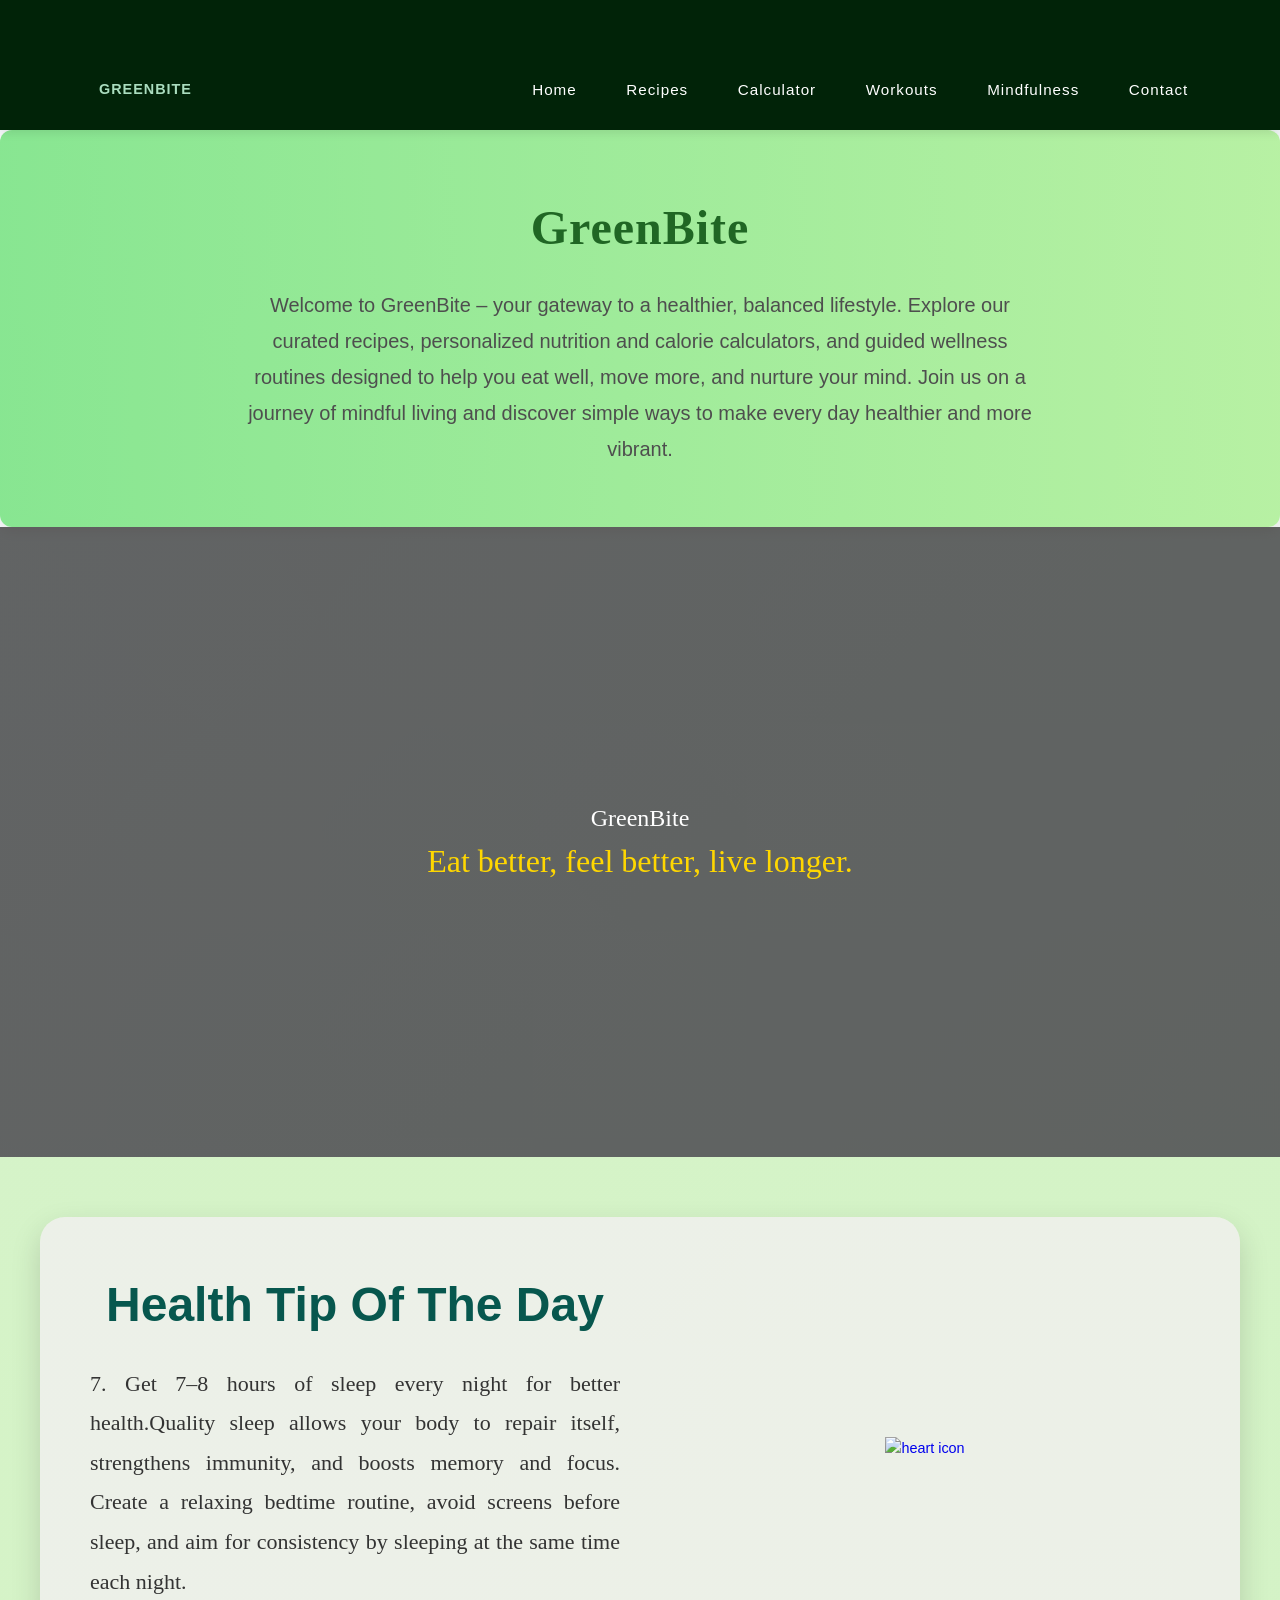
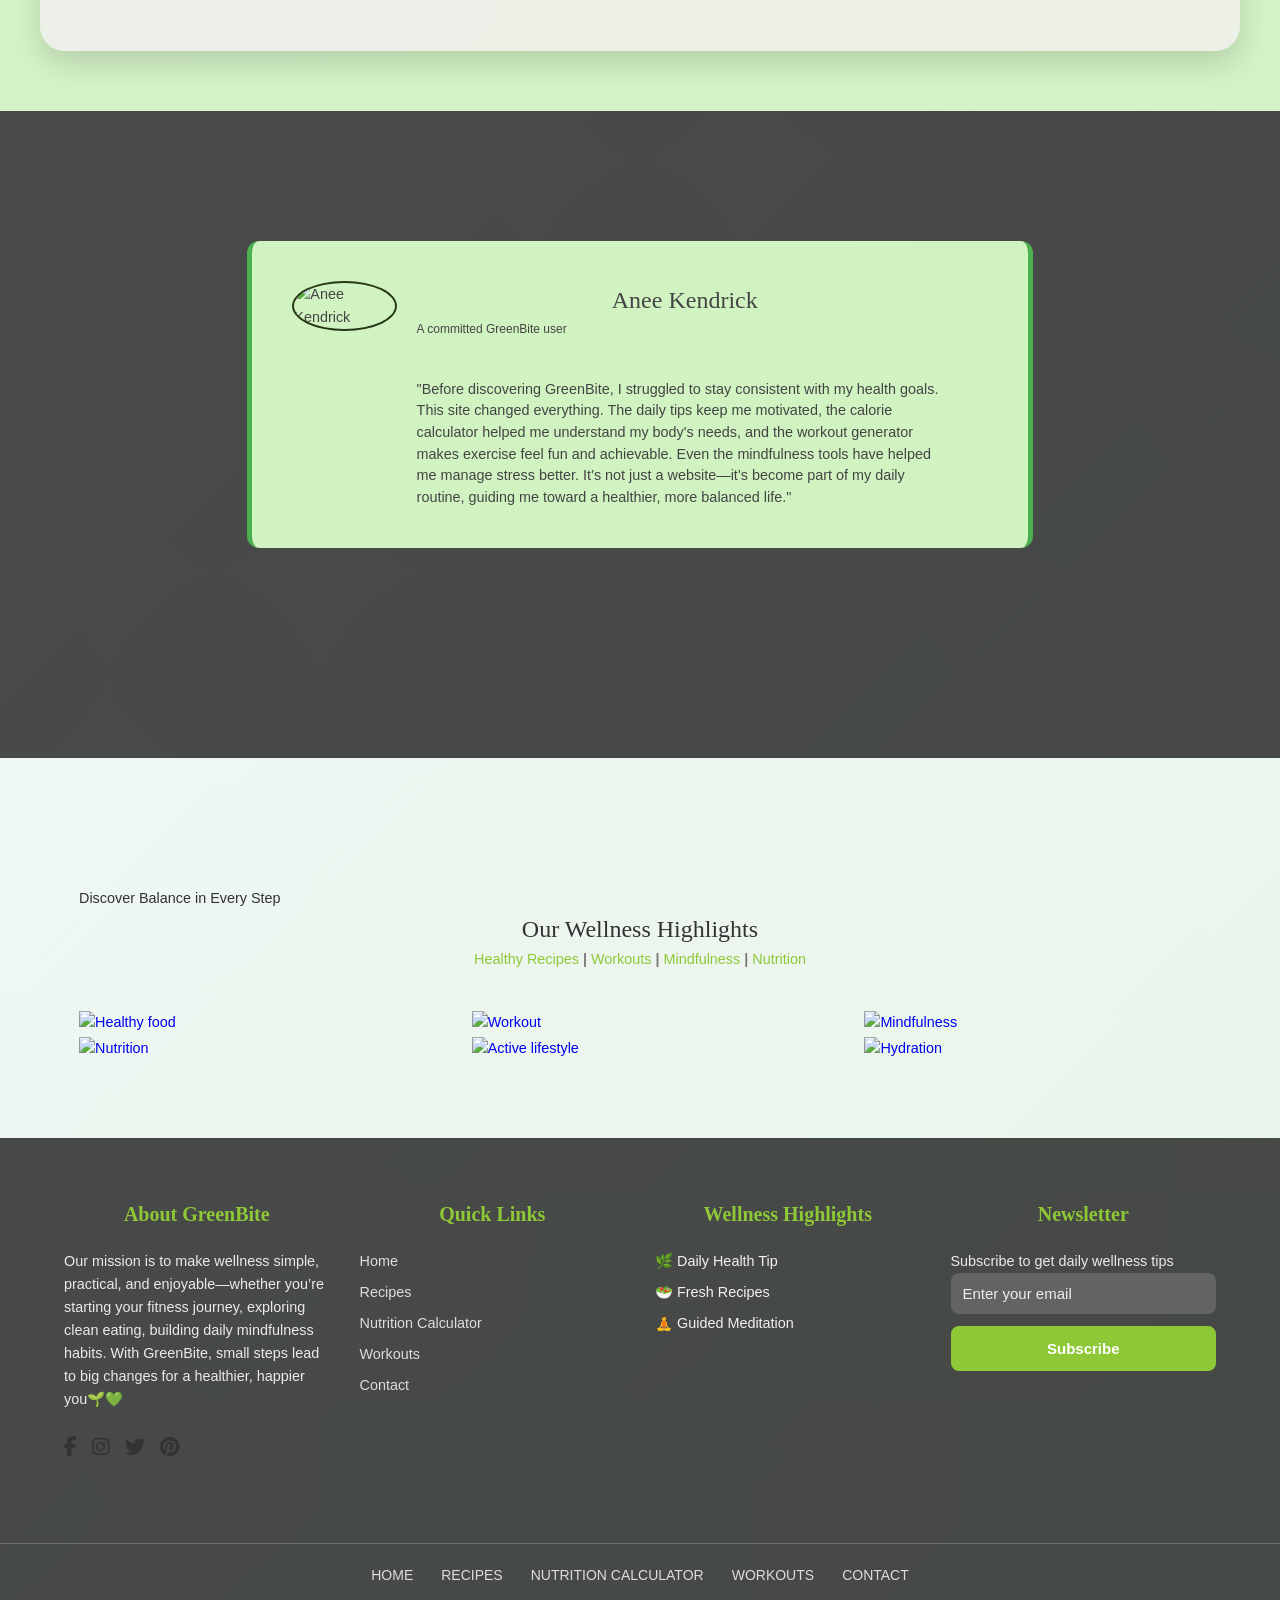
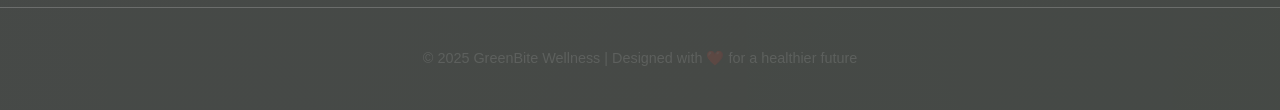
==== index.html @ e55ae2dd "Add files via upload" ====
<!DOCTYPE html>
<html lang="en">
  <head>
    <meta charset="UTF-8" >
    <meta http-equiv="X-UA-Compatible" content="IE=edge" >
    <meta name="viewport" content="width=device-width, initial-scale=1.0" >
    <title>GreenBite</title>
    <link rel="stylesheet" href="style.css">
    
    <link
      rel="stylesheet"
      href="https://cdnjs.cloudflare.com/ajax/libs/font-awesome/6.5.0/css/all.min.css"
      crossorigin="anonymous"
      referrerpolicy="no-referrer"
    >
    <link href="https://fonts.googleapis.com/css2?family=Roboto&display=swap" rel="stylesheet">
    <link rel="icon" type="image/png" href="img/favicon.png">
      <!-- PWA manifest -->
  <link rel="manifest" href="manifest.json">
  <meta name="theme-color" content="#4CAF50">


  </head>
 
<body>
    <!-- Header with Navigation -->
     <header>
        <div class="container">
         
            <nav>
              <a href="index.html" class="logo">GreenBite</a>
                
                <div class="hamburger">
                    <div class="line1"></div>
                    <div class="line2"></div>
                    <div class="line3"></div>
                </div>
                <ul class="nav-links">
                   
                    <li class="nav-link" style="--i: 1.35s"><a href="index.html"> Home</a></li>
                    <li class="nav-link" style="--i: 1.35s"><a href="Recipie.html"> Recipes</a></li>
                    <li class="nav-link" style="--i: .6s"><a href="Calculator.html"> Calculator</a></li>
                    
                    <li class="nav-link" style="--i: 1.1s">
                        <a href="#"> Workouts </a>
                        <div class="dropdown">
                            <ul>
                                <li class="dropdown-link"><a href="Bodyparts.html"> Body parts</a></li>
                                <li class="dropdown-link"><a href="Equipment.html"> Gear Needed</a></li>
                                <li><div class="arrow"></div></li>
                            </ul>
                        </div>
                    </li>
                    <li class="nav-link" style="--i: 1.35s"><a href="Mindfulness.html"> Mindfulness </a></li>
                    <li class="nav-link" style="--i: 1.35s"><a href="Contact.html"> Contact </a></li>
                </ul>
            </nav>
        </div>
    </header>

    <!-- Slide Heading -->
    <div class="slide-heading">
      <h1 class="slide-title">GreenBite</h1>
      <p class="description">
        Welcome to GreenBite – your gateway to a healthier, balanced lifestyle. 
        Explore our curated recipes, personalized nutrition and calorie calculators, 
        and guided wellness routines designed to help you eat well, move more, 
        and nurture your mind. Join us on a journey of mindful living and discover 
        simple ways to make every day healthier and more vibrant.
      </p>
    </div>

    <!-- Hero Section -->
    <section class="hero">
      <h2>GreenBite</h2>
      <p id="quote" class="fade">Loading tips...</p>
    </section>

    <!-- Health Tip Section -->
    <section class="health-tip">
      <div class="tip-box">
        <div class="details-wrap d-flex j-between">
          <div class="left-side">
            <h2>Health Tip Of The Day</h2>
            <p id="dailyTip"></p>
          </div>
          <div class="right-side img-icon">
            <a href="#"><img src="img/heart.png" alt="heart icon" ></a>
          </div>
        </div>
      </div>
    </section>

    <!-- Testimonial Quote Section -->
    <section class="main-quote">
      <div class="container">
        <div class="quote-box d-flex">
          <img src="img/anne.jpg" alt="Anee Kendrick" >
          <div class="quote-wrap">
            <h2>Anee Kendrick</h2>
            <span>A committed GreenBite user</span>
            <p>
              "Before discovering GreenBite, I struggled to stay consistent with my health goals. 
              This site changed everything. The daily tips keep me motivated, the calorie calculator 
              helped me understand my body's needs, and the workout generator makes exercise feel fun 
              and achievable. Even the mindfulness tools have helped me manage stress better. 
              It’s not just a website—it’s become part of my daily routine, guiding me toward a healthier, 
              more balanced life."
            </p>
          </div>
        </div>
      </div>
    </section>

    <!-- Portfolio Section -->
    <section class="portfolio-box">
      <div class="container">
        <div class="description-title-box-wrap">
          <div class="description-title-box">
            <p>Discover Balance in Every Step</p>
            <h2>Our Wellness Highlights</h2>
          </div>
          <div class="portfolio-switch">
            <span>Healthy Recipes</span> | <span>Workouts</span> |
            <span>Mindfulness</span> | <span>Nutrition</span>
          </div>
        </div>

        <div class="portfolio-item">
          <div class="single-portfolio">
            <a href="Recipie.html" class="img-icon">
              <img src="img/eat.jpg" alt="Healthy food" >
            </a>
          </div>
          <div class="single-portfolio">
            <a href="Bodyparts.html" class="img-icon">
              <img src="img/workout.webp" alt="Workout" >
            </a>
          </div>
          <div class="single-portfolio">
            <a href="Mindfulness.html" class="img-icon">
              <img src="img/mindfulness3.jpg" alt="Mindfulness" >
            </a>
          </div>
          <div class="single-portfolio">
            <a href="Recipie.html" class="img-icon">
              <img src="img/nutrition.jpg" alt="Nutrition" >
            </a>
          </div>
          <div class="single-portfolio">
            <a href="Calculator.html" class="img-icon">
              <img src="img/workers.webp" alt="Active lifestyle" >
            </a>
          </div>
          <div class="single-portfolio">
            <a href="Bodyparts.html" class="img-icon">
              <img src="img/Hydration.webp" alt="Hydration" >
            </a>
          </div>
        </div>
      </div>
    </section>

    <!-- =======================================
      Foooter 
      ========================================= -->
    
    <footer>
      <div class="footer-widget">
        <!-- About -->
        <div class="about-widget">
          <h3>About GreenBite</h3>
          <p>Our mission is to make wellness simple, practical, and enjoyable—whether you’re starting your fitness 
            journey, exploring clean eating, building daily mindfulness habits. With GreenBite, small steps 
            lead to big changes for a healthier, happier you🌱💚</p>
          <div class="social-widget">
        <a href="https://facebook.com" aria-label="Facebook">
        <i class="fa-brands fa-facebook-f"></i>
      </a>
      <a href="https://instagram.com" aria-label="Instagram">
        <i class="fa-brands fa-instagram"></i>
      </a>
      <a href="https://twitter.com" aria-label="Twitter">
        <i class="fa-brands fa-twitter"></i>
      </a>

        <a href="https://pinterest.com">
          <i class="fa-brands fa-pinterest"></i>
        </a>
      </div>
        </div>

        <!-- Quick Links -->
        <div class="links-widget">
          <h3>Quick Links</h3>
          <ul>
            <li><a href="index.html">Home</a></li>
          <li><a href="Recipie.html">Recipes</a></li>
          <li><a href="Calculator.html">Nutrition Calculator</a></li>
          <li><a href="Bodyparts.html">Workouts</a></li>
          <li><a href="Contact.html">Contact</a></li>
          </ul>
        </div>

        <!-- Recent Highlights -->
        <div class="recent-widget">
          <h3>Wellness Highlights</h3>
          <ul>
            <li>🌿 Daily Health Tip</li>
            <li>🥗 Fresh Recipes</li>
            <li>🧘 Guided Meditation</li>
          </ul>
        </div>

        <!-- Newsletter -->
        <div class="contact-widget">
          <h3>Newsletter</h3>
          <p>Subscribe to get daily wellness tips</p>
          <form id="newsletterForm">
            <input type="email" id="emailInput" placeholder="Enter your email" required>
            <input type="submit" value="Subscribe">
          </form>
          <p id="subscriptionMsg"></p>
        </div>
      </div>

      <!-- Footer Menu -->
      <div class="footer-menu">
        <ul>
          <li><a href="index.html">Home</a></li>
          <li><a href="Recipie.html">Recipes</a></li>
          <li><a href="Calculator.html">Nutrition Calculator</a></li>
          <li><a href="Bodyparts.html">Workouts</a></li>
          <li><a href="Contact.html">Contact</a></li>
        </ul>
      </div>

      <!-- Credits -->
      <div class="footer-credit">
        <p>&copy; 2025 GreenBite Wellness | Designed with ❤️ for a healthier future</p>
      </div>
    </footer>

    <script src="script.js"></script>
  </body>
</html>
---- style.css ----
li {
  list-style-type: none;
}
a {
  text-decoration: none;
  display: block;
}
h1,
h2,
h3,
h4,
h5,
h6,
.heading {
  font-weight: normal;
  font-family: Georgia, "Times New Roman", Times, serif;
}

/* ====================== */
 /* Header and Navigation */
        header {
            background-color: rgb(1, 35, 8);
            box-shadow: 0 2px 10px rgba(0, 0, 0, 0.1);
            position: sticky;
            top: 0;
            z-index: 100;
        }
        
        .container {
            width: 90%;
            max-width: 1200px;
            margin: 0 auto;
            padding: 0 15px;
        }
        .hamburger {
            display: none;
            flex-direction: column;
            cursor: pointer;
            padding: 5px;
        }
        
        .hamburger div {
            width: 25px;
            height: 3px;
            background-color: white;
            margin: 3px 0;
            transition: all 0.3s ease;
        }
         nav {
            display: flex;
            justify-content: space-between;
            align-items: center;
            padding: 1rem 0;
        }
        
        .logo {
  font-family: 'Poppins', sans-serif;  /* modern clean font *
  font-size: 1.8rem;                   /* bigger */
  font-weight: 700;                    /* bold */
  color: #aaddbf;                      /* fresh green */
  letter-spacing: 1px;                 /* little spacing */
  text-transform: uppercase;           /* all caps */
  cursor: pointer;
  transition: transform 0.3s ease, color 0.3s ease;
  padding-left: 20px;
}
.logo:hover {
  color: #27824c;                      /* darker green on hover */
  transform: scale(1.1);               /* slight zoom */
}
.logo span {
  font-weight: 300;
}
        
        .nav-links {
            display: flex;
            list-style: none;
        }
        
        .nav-links li {
            margin-left: 1.5rem;
        }
        
        .nav-links a {
            text-decoration: none;
            color:white;
            font-weight: 500;
            transition: color 0.3s;
        }
        
        .nav-links a:hover {
            color: var(--primary-color);
        }
        
.nav-links > ul {
  display: flex;
  justify-content: center;
  align-items: center;
}

.nav-link {
  position: relative;
}

.nav-link > a {
  line-height: 3rem;
  color: #fff;
  padding: 0 0.8rem;
  letter-spacing: 1px;
  font-size: 0.95rem;
  display: flex;
  align-items: center;
  justify-content: space-between;
  transition: 0.5s;
}
.nav-link > a > i {
  margin-left: 0.2rem;
}
.nav-link:hover > a {
  transform: scale(1.1);
}
.dropdown {
  position: absolute;
  top: 100%;
  left: 0;
  width: 10rem;
  transform: translateY(10px);
  opacity: 0;
  pointer-events: none;
  transition: 0.5s;
}
.dropdown ul {
  position: relative;
}
.dropdown-link > a {
  display: flex;
  background-color:  #1e9a1e;
  color: #000000;
  padding: 0.5rem 1rem;
  font-size: 0.9rem;
  align-items: center;
  justify-content: space-between;
  transition: 0.3s;
}
.dropdown-link:hover > a {
  background-color:  #ffffff;
  color:  #1b3519;
}
.dropdown-link:not(:nth-last-child(2)) {
  border-bottom: 1px solid #efefef;
}
.dropdown-link i {
  transform: rotate(-90deg);
}
.arrow {
  position: absolute;
  width: 11px;
  height: 11px;
  top: -5.5px;
  left: 32px;
  background-color: #1e9a1e;
  transform: rotate(45deg);
  cursor: pointer;
  transition: 0.3s;
  z-index: -1;
}
.dropdown-link:first-child:hover ~ .arrow {
  background-color:#ffffff;
}
.dropdown-link {
  position: relative;
}
.dropdown.second {
  top: 0;
  left: 100%;
  padding: 0.8rem;
  cursor: pointer;
  transform: translateX(10px);
}
.dropdown.second .arrow {
  top: 10px;
  left: -5.5px;
}
.nav-link:hover > .dropdown,
.dropdown-link:hover > .dropdown {
  transform: translate(0, 0);
  opacity: 1;
  pointer-events: auto;
}

        .nav-link:hover .dropdown {
            display: block;
        }
        
        /* Mobile Navigation */
        @media (max-width: 768px) {
            .hamburger {
                display: flex;
                z-index: 1001;
            }
            
            .nav-links {
                position: fixed;
                top: 0;
                right: -100%;
                width: 70%;
                height: 100vh;
                background:rgb(138, 189, 120);
                display: flex;
                flex-direction: column;
                justify-content: flex-start;
                align-items: flex-start;
                transition: right 0.5s ease;
                padding: 80px 30px 30px;
                box-shadow: -5px 0 15px rgba(0, 0, 0, 0.1);
                z-index: 1000;
                overflow-y: auto;
            }
            
            .nav-links.active {
                right: 0;
            }
            
            .nav-link {
                width: 100%;
                margin: 10px 0;
            }
            
            .nav-link a {
                padding: 15px;
                width: 100%;
            }
            
            .dropdown {
                position: static;
                width: 100%;
                box-shadow: none;
                background-color: rgba(255, 255, 255, 0.1);
                display: none;
                margin-top: 10px;
            }
            
            .dropdown.active {
                display: block;
            }
            
            .dropdown-link a {
                color: #e0e0e0;
            }
            
            /* Hamburger animation */
            .hamburger.active div:nth-child(1) {
                transform: rotate(45deg) translate(5px, 8px);
            }
            
            .hamburger.active div:nth-child(2) {
                opacity: 0;
            }
            
            .hamburger.active div:nth-child(3) {
                transform: rotate(-45deg) translate(5px, -8px);
            }
            
            /* Close button */
            .close-btn {
                position: absolute;
                top: 20px;
                right: 20px;
                color: white;
                font-size: 1.8rem;
                cursor: pointer;
                display: block;
            }
        }
        
        /* Hide close button on desktop */
        .close-btn {
            display: none;
        }

/* ===============================================================
Menu Ended
=================================================================== */


.home-container {
  max-width: 2500px;
  margin: 0;
  padding: 0px 0px;
  
}


.slide-box {
  background: 
  linear-gradient(to right, rgba(232, 245, 233, 0.8), rgba(241, 248, 233, 0.8)),
  url("img/green.avif");
  overflow: hidden;
  height: 550px;
}
.slide-logo {
  line-height: 55px;
}

/* slide heading */
.slide-heading {
  text-align: center;
  padding: 60px 20px;
  background: 
  linear-gradient(to right, rgba(109, 225, 119, 0.8), rgba(169, 239, 143, 0.8));
  
  font-family: 'Segoe UI', Tahoma, Geneva, Verdana, sans-serif;
  border-radius: 12px;
  box-shadow: 0 4px 12px rgba(170, 91, 91, 0.1);
}

.slide-title {
  font-size: 3rem;
  color: #206624;
  margin-bottom: 20px;
  letter-spacing: 1px;
  font-weight: bold;
}

.description {
  font-size: 1.25rem;
  color: #4e4e4e;
  line-height: 1.8;
  max-width: 800px;
  margin: 0 auto;
}


.slide-button button {
  color: #fff;
}
.block-links {
  position: relative;
  margin-top: -50px;
  margin-bottom: 80px;
}
.block-links figure {
  width: 30%;
  position: relative;
}
.img-icon {
  width: 100%;
  height: 100%;
}
.img-icon img {
  width: 100%;
  height: 100%;
}
.img-icon::before {
  content: "\f0c1";
  font-family: "Font Awesome 5 Free";
  font-weight: 900;
  position: absolute;
  width: 100%;
  height: 100%;
  background-color: hsla(84, 57%, 50%, 0.3);
  opacity: 0;
  transition: 0.3s;
  overflow: hidden;
  justify-content: center;
  display: grid;
  align-items: center;
  font-size: 30px;
  color: #fff;
}

.img-icon:hover::before {
  opacity: 1;
}

.block-links figcaption a {
  width: 100%;
  display: block;
  text-align: center;
  color: #fff;
  text-transform: uppercase;
  background-color: #8ec837;
  padding: 10px 0;
  margin-top: -4px;
  box-sizing: border-box;
}
.hero {
      display: flex;
      
      justify-content: center;
      align-items: center;
      flex-direction: column;
      text-align: center;
      height: 70vh;
      background: linear-gradient(rgba(0,0,0,0.6), rgba(0,0,0,0.6)), 
                  url('https://images.unsplash.com/photo-1510626176961-4b57d4fbad03') no-repeat center center/cover;
      color: white;
      font-family: Georgia, 'Times New Roman', Times, serif;
    }

    .hero h1 {
      font-size: 5rem;
      margin-bottom: 20px;
      color: #7CFC00; /* Green accent for logo */
    }

    .hero p {
      font-size: 2rem;
      max-width: 700px;
      margin: 0 auto;
      line-height: 1.5;
      padding: 0 20px;
      color: #FFD700;
    }
   
/* team details */
.health-tip {
  background: 
    linear-gradient(rgba(201, 241, 180, 0.7), rgba(201, 241, 180, 0.7)), 
    url("img/green-food.webp") no-repeat center/cover;
  color: #0a0101;
  padding: 60px 20px;
  height: auto;
  display: flex;
  align-items: center;
  justify-content: center;
}

  

/* Tip Box Styling */
.tip-box {
  max-width: 1200px;
  width: 100%;
  background: rgba(243, 240, 240, 0.8);
  border-radius: 25px;
  box-shadow: 0 12px 30px rgba(0, 0, 0, 0.15);
  padding: 50px;
  transition: transform 0.3s ease;
}



/* Flex Layout */
.details-wrap {
  display: flex;
  flex-wrap: wrap;
  justify-content: space-between;
  align-items: center;
}

/* Left Side */
.left-side {
  flex: 1;
  min-width: 300px;
  padding-right: 40px;
}

.health-tip h2 {
  font-size: 48px;
  font-weight: 700;
  color: #07574e;
  font-family: 'Segoe UI', sans-serif;
  margin-bottom: 20px;
  position: relative;
}

/* Daily Tip Text */
#dailyTip {
  font-size: 22px;
  font-weight: 500;
  color: #333;
  font-family: 'Georgia', serif;
  line-height: 1.8;
  text-align: justify;
  text-justify: inter-word;
}

/* Right Side */
.right-side {
  flex: 1;
  min-width: 300px;
  text-align: center;
  margin-top: 30px;
}

.right-side img {
  width: 100%;
  max-width: 350px;
  
  transition: transform 0.4s ease;
}


/* Portfolio Box started */
.portfolio-box {
  margin: 80px 0;
}
.portfolio-item {
  display: grid;
  grid-template-columns: 30% 30% 30%;
  grid-gap: 5%;
}
.single-portfolio {
  position: relative;
}
.single-portfolio img {
  width: 100%;
}
.portfolio-switch {
  text-align: center;
  display: block;
  margin-bottom: 40px;
  color: #777;
  font-weight: bold;
}
.portfolio-switch span {
  color: #8ec837;
  font-weight: normal;
  cursor: pointer;
}


/* Quote box started */
.main-quote {
  background: linear-gradient(rgba(0, 0, 0, 0.7), rgba(0, 0, 0, 0.7)),
    url("img/bg.avif");
  padding: 80px 0;
  
}
.quote-box {
  background-color: #d1f3c2;
  padding: 40px;
  width: 70%;
  margin: auto;
  margin-bottom: 130px;
  color: #444;
  overflow: hidden;
  border-radius: 12px;
  border-left:5px solid #4caf50 ;
  border-right:5px solid #4caf50 ;
  
}
.quote-wrap {
  width: 80%;
  float: left;
  padding-left: 20px;
  
}
.quote-box img {
  width: 15%;
  height: 15%;
  float: left;
  border-radius: 70%;
  border: #283716 solid 2px;
}
.quote-box span {
  margin-bottom: 40px;
  display: block;
  font-size: 12px;
}
.quote-box p {
}


/* ==============================
   Footer - GreenBite Wellness
=============================== */

.sr-only {
  position: absolute;
  left: -9999px;
}

footer {
  background: linear-gradient(rgba(0, 0, 0, 0.7), rgba(0, 0, 0, 0.7));
    
  background-size: cover;
  background-position: center;
  color: #f1f1f1;
  font-family: Arial, sans-serif;
  

}


.footer-widget {
  display: grid;
  grid-template-columns: repeat(auto-fit, minmax(220px, 1fr));
  gap: 30px;
  padding: 60px 5%;
}

.footer-widget h3 {
  font-weight: bold;
  font-size: 20px;
  margin-bottom: 20px;
  color: #8ec837;
}

.footer-widget p {
  color: #eaeaea;
  line-height: 1.6;
}

.footer-widget ul {
  list-style: none;
  padding: 0;
}

.footer-widget ul li {
  margin: 8px 0;
}

.footer-widget ul li a {
  color: #ddd;
  text-decoration: none;
  transition: 0.3s;
}

.footer-widget ul li a:hover {
  color: #8ec837;
}

.social-widget {
  display: flex;
  gap: 15px; /* spacing between icons */
  justify-content: left; /* center them horizontally */
  margin-top: 20px;
}

.social-widget a {
  color: #333;
  font-size: 20px;
  text-decoration: none;
  transition: color 0.3s ease;
}

.social-widget a:hover {
  color: #22bc1a;
}

/* Newsletter form */
.contact-widget input {
  width: 100%;
  padding: 12px;
  margin-bottom: 12px;
  background: rgba(255, 255, 255, 0.15);
  color: #fff;
  font-size: 15px;
  border-radius: 8px;
  border: none;
  transition: 0.3s;
}

.contact-widget input::placeholder {
  color: #eee;
}

.contact-widget input:focus {
  background-color: #8ec837;
  color: #000;
  outline: none;
}

.contact-widget input[type="submit"] {
  background-color: #8ec837;
  border: 2px solid #8ec837;
  font-weight: bold;
  cursor: pointer;
  transition: 0.3s;
}
.contact-widget input[type="submit"]:hover {
  background-color: transparent;
  color: #2d450a;
}

#subscriptionMsg {
  margin-top: 10px;
  font-size: 14px;
  color: #8ec837;
}

.footer-menu {
  margin: 20px 0;
  text-align: center;
  padding: 20px 0;
  border-top: 1px solid rgba(255, 255, 255, 0.2);
  border-bottom: 1px solid rgba(255, 255, 255, 0.2);
}
.footer-menu ul li {
  display: inline-block;
}
.footer-menu ul a {
  margin: 0 12px;
  color: #ddd;
  font-size: 14px;
  text-transform: uppercase;
  transition: 0.3s;
}
.footer-menu ul a:hover {
  color: #8ec837;
}

.footer-credit {
  color: rgba(255, 255, 255, 0.125);
  padding: 20px 0 40px;
  text-align: center;
  font-size: 14px;
}



/* ======================
   MOBILE RESPONSIVE STYLES
   ============================== */
@media (max-width: 768px) {
  /* ---------- GLOBAL ---------- */
  body {
    font-size: 0.9rem;
    padding: 0;
  }
  
  h1, h2, h3 {
    font-size: 1.5rem;
    text-align: center;
  }
  
  p {
    font-size: 0.9rem;
    line-height: 1.5;
  }
  
  img {
    max-width: 100%;
    height: auto;
  }
  
  .container {
    width: 95%;
    padding: 0 10px;
  }

  /* ---------- HOME PAGE ---------- */
  .slide-box {
    height: auto;
    padding: 20px 0;
  }
  
  .slide-heading {
    padding: 30px 15px;
  }
  
  .slide-title {
    font-size: 1.8rem;
  }
  
  .description {
    font-size: 0.9rem;
    padding: 0 10px;
  }

  /* Hero Section */
  .hero {
    height: 50vh;
    padding: 0 15px;
  }
  
  .hero h1 {
    font-size: 2.5rem;
  }
  
  .hero p {
    font-size: 1.2rem;
    padding: 0 10px;
  }

  /* Health Tip Section */
  .health-tip {
    padding: 30px 15px;
    height: auto;
  }
  
  .tip-box {
    padding: 25px;
  }
  
  .details-wrap {
    flex-direction: column;
  }
  
  .left-side {
    padding-right: 0;
    margin-bottom: 20px;
  }
  
  .health-tip h2 {
    font-size: 1.8rem;
    text-align: center;
  }
  
  .health-tip h2::after {
    width: 100px;
    left: 50%;
    transform: translateX(-50%);
  }
  
  #dailyTip {
    font-size: 1rem;
    text-align: left;
  }
  
  .right-side img {
    max-width: 200px;
  }

  /* Portfolio Section */
  .portfolio-box {
    margin: 40px 0;
  }
  
  .portfolio-item {
    grid-template-columns: 1fr;
    gap: 20px;
  }
  
  .portfolio-switch {
    margin-bottom: 20px;
  }

  /* Quote Section */
  .main-quote {
    padding: 40px 0;
  }
  
  .quote-box {
    width: 90%;
    padding: 20px;
    margin-bottom: 60px;
    flex-direction: column;
  }
  
  .quote-box img {
    width: 30%;
    height: auto;
    float: none;
    margin: 0 auto 15px;
    display: block;
  }
  
  .quote-wrap {
    width: 100%;
    float: none;
    padding-left: 0;
    text-align: center;
  }

  /* Footer */
  .footer-widget {
    grid-template-columns: 1fr;
    gap: 20px;
    padding: 30px 5%;
  }
  
  .footer-menu ul {
    display: flex;
    flex-wrap: wrap;
    justify-content: center;
  }
  
  .footer-menu ul li {
    margin: 5px;
  }
}


/*-----------------------------------------
--------------------------------------------
         Recipies page
---------------------------------------------------
------------------------------------------

*/

.recipeContainer{
  background: url("img/lightgreen.jpg");
  background-size: 60% ;
}
#recipe-header{
  background-color: #b7e2c0;
  text-align:  center;
  color: #000000;
  padding: 20px;
}




    .filter-bar {

      display: flex;
      justify-content: center;
      gap: 1rem;
      margin: 20px;
      
    }

    .filter-bar input,
    .filter-bar select {
      padding: 8px 16px;
      border-radius: 100px;
      background:  #1b3519 ;
      color: white;
      width: 300px;
      border: 2px solid #050505;
      height: fit-content;
    }

    @media (max-width: 360px) {
  .filter-bar input,
  .filter-bar select {
    padding: 8px;
    font-size: 0.9rem;
    height: 40px;
  }}
    .recipe-container {
      display: grid;
      grid-template-columns: repeat(auto-fit, minmax(250px, 1fr));
      gap: 20px;
      padding: 50px;
    }

    .recipe-card {
      background: rgb(153, 216, 130);
      border-radius: 10px;
      box-shadow: 0 2px 6px rgba(10, 154, 63, 0.1);
      overflow: hidden;
      cursor: pointer;
      transition: transform 0.3s;
    }

    .recipe-card:hover {
      transform: scale(1.03);
    }

    .recipe-card img {
      width: 100%;
      height: 180px;
      object-fit: cover;
    }

    .recipe-card h3 {
      margin: 10px;
      font-size: 18px;
      color: #000;
    }

    .recipe-card p {
      margin: 0 10px 15px;
      font-size: 14px;
      color: #000000;
    }

    /* Modal */
    .modal {
      display: none;
      position: fixed;
      top: 0; left: 0;
      width: 100%; height: 100%;
      background: rgba(0,0,0,0.6);
      justify-content: center;
      align-items: center;
      z-index: 1000;
      color: rgb(55, 53, 53);
    }

    .modal-content {
      background: rgb(184, 251, 187);
      
      padding: 20px;
      border-radius: 10px;
      width: 80%;
      max-width: 600px;
      max-height: 80%;
      overflow-y: auto;
      position: relative;
    }
    .modal-content img {
      width: 300px;       /* Makes it full width of modal */
      max-width: 300px;  /* Limits width to 300px */
      height: 250px;      /* Keeps aspect ratio */
      display: block;
      margin: 0 auto 15px; /* Center and add space below */
      border-radius: 8px;  /* Optional: rounded corners */
}


   .close-btn {
      position: absolute;
      top: 10px;
      right: 25px;
      font-size: 35px;
      cursor: pointer;
      color: red;
    } 

    .nutrition-table {
      width: 100%;
      border-collapse: collapse;
      margin-top: 15px;
    }

    .nutrition-table th, .nutrition-table td {
      border: 2px solid #011401;
      padding: 8px;
      text-align: left;
      background: white;

    }

    .nutrition-table th {
      background: #ffffff;
    }

/*-----------------------------------------
--------------------------------------------
         Calculator page
---------------------------------------------------
------------------------------------------

*/
.calculatorContainer{
  background: url("img/BG3.jpg");
  background-size: 100% 100%;

}
.calculator-section{
  padding-top: 100px;
}
.calculator-intro {
  
  max-width: 800px;
  margin:  auto;
  background-color: #bce7cf;
  padding: 40px;
  border-radius: 12px;
  box-shadow: 0 8px 20px rgba(0, 0, 0, 0.1);
  
}

.calculator-intro h2 {
  font-size: 2.5rem;
  color: #07574e;
  margin-bottom: 20px;
  text-align: center;
}

.calculator-intro p {
  font-size: 1.1rem;
  line-height: 1.8;
  margin-bottom: 20px;
  text-align: justify;
  color: #000;
}
.calculator-intro {
  text-align: left; /* Ensures content is left-aligned */
}
.calculator-intro ul {
  list-style: none;
  padding-left: 0;
  margin-bottom: 20px;
}

.calculator-intro ul li {
  font-size: 1rem;
  margin-bottom: 10px;
  padding-left: 25px;
  position: relative;
  color: #000;
 
}

.calculator-intro ul li::before {
  content: "•";
  position: absolute;
  left: 0;
  color: #4caf50;
  font-size: 1.5rem;
  line-height: 1;
}

.calculator-intro .highlight {
  background-color: #c4e0cb;
  padding: 15px;
  border-left: 5px solid #4caf50;
  font-weight: 500;
  font-size: 1.05rem;
  border-radius: 8px;
}

.heading{
  color: #011401;

}
.heading p{
  color: black;
}

/*----------------------------------------------------*/

.metabolic-section {
  background: url("img/laden.jpg");
  
  padding: 40px;
  border-radius: 12px;
  border-left:5px solid #4caf50 ;
  border-right:5px solid #4caf50 ;
  box-shadow: 0 8px 16px rgba(0, 0, 0, 0.1);
  max-width: 800px;
  margin: 40px auto;
  font-family: 'Segoe UI', Tahoma, Geneva, Verdana, sans-serif;
}

.metabolic-section h1 {
  font-size: 2.5rem;
  color: #2c3e50;
  margin-bottom: 20px;
  text-align: center;
  letter-spacing: 1px;
}

.metabolic-section p {
  font-size: 1.1rem;
  color: #0f0f0f;
  line-height: 1.6;
  text-align: center;
  margin: 0 auto;
  max-width: 700px;
}

/*----------------------------------------------------*/
/* Form */



.calculator {
  max-width: 600px;
  margin: 40px auto;
  padding: 20px;
  background: #6c966c;
  border-radius: 15px;
  box-shadow: 0px 4px 12px rgba(0,0,0,0.1);
}
.calc-box h2 {
  text-align: center;
  margin-bottom: 20px;
  color: #131513;
}
form label {
  display: block;
  color: #000;
  margin: 10px 0 5px;
}
form input, form select {
  width: 100%;
  padding: 8px;
  margin-bottom: 15px;
  border-radius: 8px;
  border: 1px solid #ccc;
}
form button {
  width: 100%;
  padding: 10px;
  background: #1a341b;
  border: none;
  color: white;
  font-weight: bold;
  border-radius: 8px;
  cursor: pointer;
  transition: background 0.3s ease;
}
form button:hover {
  background: #fafafa;
  color: #1a341b ;
}
.results {
  margin-top: 20px;
  display: none;
}
.progress {
  width: 100%;
  background: #eee;
  border-radius: 10px;
  margin: 5px 0 15px;
  height: 18px;
}
.progress div {
  height: 100%;
  border-radius: 10px;
  text-align: right;
  padding-right: 5px;
  color: white;
  font-size: 12px;
  line-height: 18px;
}
 #carbsBar { background: #ff9800; width: 0%; }
#proteinBar { background: #2196f3; width: 0%; }
#fatBar { background: #9c27b0; width: 0%; } 




/* -----------------------------
   Mobile View (up to 768px)
----------------------------- */
@media (max-width: 768px) {
  
  /* Body background adjustment */
  .calculatorContainer {
    background-size: cover;
    padding: 20px;
  }

  /* Calculator intro */
  .calculator-intro {
    padding: 20px;
    max-width: 95%;
  }
  .calculator-intro h2 {
    font-size: 1.8rem;
    text-align: center;
  }
  .calculator-intro p,
  .calculator-intro ul li,
  .calculator-intro .highlight {
    font-size: 0.95rem;
  }

  /* Metabolic section */
  .metabolic-section {
    padding: 20px;
    max-width: 95%;
  }
  .metabolic-section h1 {
    font-size: 2rem;
  }
  .metabolic-section p {
    font-size: 1rem;
  }

  /* Calculator box */
  .calculator {
    padding: 15px;
    max-width: 95%;
  }
  .calc-box h2 {
    font-size: 1.5rem;
  }
  form label {
    font-size: 0.9rem;
  }
  form input, form select, form button {
    padding: 8px;
    font-size: 0.9rem;
  }

  /* Results & progress bars */
  .results h3, .results h4 {
    font-size: 1.1rem;
  }
  .results p {
    font-size: 0.9rem;
  }
  .progress {
    height: 15px;
  }
  .progress div {
    font-size: 10px;
    line-height: 15px;
  }

}

/*-----------------------------------------------------
-------------------------------------------------------
          Contact page
-------------------------------------------------------
-----------------------------------------------------------
*/

        /* Base styles and resets */
        * {
            margin: 0;
            padding: 0;
            box-sizing: border-box;
        }
        
        :root {
            --primary-color: #4CAF50;
            --secondary-color: #8BC34A;
            --accent-color: #FF9800;
            --dark-color: #2E7D32;
            --light-color: #F1F8E9;
            --text-color: #212121;
            --light-text: #757575;
            --error-color: #F44336;
            --success-color: #4CAF50;
        }
        
        body {
            font-family: 'Segoe UI', Tahoma, Geneva, Verdana, sans-serif;
            line-height: 1.6;
            color: var(--text-color);
            background-color: #f9f9f9;
        }
        
        
        
        /* Page Header */
       
        
        #bodypartheader h1 {
            font-size: 2.5rem;
            text-align: center;
            margin-bottom: 1rem;
            color: #000;
        }
        
        #bodypartheader p {
            font-size: 1.2rem;
            max-width: 700px;
            margin: 0 auto;
        }
        
        /* Main Content */
        main {
            padding: 3rem 0;
        }
        .container{
          padding-top: 50px;
        }
        
        .contact-grid {
            display: grid;
    grid-template-columns: 1fr; /* single column layout */
    gap: 2rem; /* space between sections */
    max-width: 900px; /* adjust width of the container */
    margin: 0 auto; /* center the grid */
           
            
        }
        .contactbody{
          background: rgb(240, 250, 240);
        }
        
        .contact-info, .contact-form, .map-container, .faq-section {
            background: rgba(255, 255, 255, 0.951);
            border-radius: 8px;
            box-shadow: 0 5px 15px rgba(0, 0, 0, 0.1);
            padding: 2rem;
            
        }
        
        .contact-info h2, .contact-form h2, .map-container h2, .faq-section h2 {
            color: var(--primary-color);
            margin-bottom: 1.5rem;
            padding-bottom: 0.5rem;
            border-bottom: 2px solid var(--light-color);
        }
        
        .info-item {
       
            display: flex;
            align-items: flex-start;
            margin-bottom: 1.5rem;
        }
        
        .info-item i {
            font-size: 1.5rem;
            color: var(--primary-color);
            margin-right: 1rem;
            min-width: 24px;
        }
        
        .info-details h3 {
            margin-bottom: 0.3rem;
        }
        
        .info-details p {
            color: var(--light-text);
        }
        
        /* Form Styles */
        .form-group {
            margin-bottom: 1.5rem;
        }
        
        .form-group label {
            display: block;
            margin-bottom: 0.5rem;
            font-weight: 500;
        }
        
        .form-group input, .form-group textarea {
            width: 100%;
            padding: 0.8rem;
            border: 1px solid #ddd;
            border-radius: 4px;
            font-family: inherit;
            font-size: 1rem;
            transition: border-color 0.3s;
        }
        
        .form-group input:focus, .form-group textarea:focus {
            border-color: var(--primary-color);
            outline: none;
        }
        
        .form-group textarea {
            min-height: 150px;
            resize: vertical;
        }
        
        .error {
            color: var(--error-color);
            font-size: 0.85rem;
            margin-top: 0.3rem;
            display: none;
        }
        
        button {
            background-color: #4CAF50;
            color: white;
            border: none;
            padding: 0.8rem 1.5rem;
            font-size: 1rem;
            border-radius: 4px;
            cursor: pointer;
            transition: background-color 0.3s;
        }
        
        button:hover {
            background-color: var(--dark-color);
        }
        
        /* Map Styles */
        .map-container iframe {
            width: 100%;
            height: 300px;
            border: none;
            border-radius: 4px;
        }
        
        /* FAQ Styles */
        .faq-item {
            margin-bottom: 1rem;
            border: 1px solid #eee;
            border-radius: 4px;
            overflow: hidden;
        }
        
        .faq-question {
            padding: 1rem;
            background-color: var(--light-color);
            cursor: pointer;
            display: flex;
            justify-content: space-between;
            align-items: center;
            font-weight: 500;
        }
        
        .faq-question::after {
            content: '+';
            font-size: 1.2rem;
        }
        
        .faq-item.active .faq-question::after {
            content: '-';
        }
        
        .faq-answer {
            padding: 0 1rem;
            max-height: 0;
            overflow: hidden;
            transition: max-height 0.3s ease, padding 0.3s ease;
        }
        
        .faq-item.active .faq-answer {
            max-height: 500px;
            padding: 1rem;
        }
        
        /* Success Message */
        .success-message {
            background-color: var(--success-color);
            color: white;
            padding: 1rem;
            border-radius: 4px;
            margin-top: 1rem;
            display: none;
            text-align: center;
        }
        
    
/*-----------------------------------------------------
-------------------------------------------------------
          Body page
-------------------------------------------------------
-----------------------------------------------------------



/* Reset some default styles */
#para{
  color: rgb(132, 129, 129);
}


#bodypartheader{
  background-color: #b7e2c0;
  color: #ffffff;
  padding: 20px;
}
.intro {
  background-color: transparent; /* removes the light green */
  width: 100%; 
  margin: 0;
  border-radius: 0;
  padding: 40px 20px; /* adjust as needed */
  
}


.intro h2 {
  font-size: 28px;
  margin-bottom: 16px;
  color: #1b5e20;
  text-align: center;
}

.intro p {
  font-size: 16px;
  margin-bottom: 24px;
  text-align: center;
  line-height: 1.5;
}
#form-box{
  max-width: 400px;
  width: 100%;

}
#bodyForm {
  display: flex;
  flex-direction: column;
  align-items: center;
}

#bodyForm label {
  font-size: 16px;
  margin-bottom: 8px;
  color: #388e3c;
}

#bodyForm button {
  padding: 10px 20px;
  font-size: 16px;
  background-color: #66bb6a;
  color: white;
  border: none;
  border-radius: 6px;
  cursor: pointer;
  transition: background-color 0.3s ease;
}

#bodyForm button:hover {
  background-color:#048012;
  
}


.tips,.mindful-moment {
  background-color: #fffde7;
  border-left: 6px solid #fdd835;
  padding: 20px 30px;
  margin: 30px auto;
  max-width: 600px;
  border-radius: 10px;
  box-shadow: 0 4px 10px rgba(0, 0, 0, 0.08);
  font-family: 'Segoe UI', sans-serif;
  color: #5d4037;
}

.tips h3 {
  font-size: 22px;
  margin-bottom: 12px;
  color: #fbc02d;
  display: flex;
  align-items: center;
  gap: 8px;
}

.tips p {
  font-size: 16px;
  line-height: 1.6;
  color: #6d4c41;
}
/* Motivation Section */
.motivation {
  background: linear-gradient(135deg, #f9f9f9, #e0f7fa);
  padding: 30px 20px;
  margin: 30px auto;
  border-radius: 12px;
  text-align: center;
  max-width: 600px;
  box-shadow: 0 6px 16px rgba(0, 0, 0, 0.1);
}

.motivation h3 {
  font-size: 1.6rem;
  color: #00796b;
  margin-bottom: 15px;
}

.motivation blockquote {
  font-style: italic;
  font-size: 1.2rem;
  color: #444;
  border-left: 4px solid #00796b;
  padding-left: 15px;
  margin: 0 auto;
}





.why-section, .featured-recipe {
  background-color: #96d8b7;
  padding: 20px;
  margin: 30px auto;
  border-radius: 12px;
  box-shadow: 0 2px 8px rgba(0,0,0,0.05);
  
}
.why-section p{
  padding-top: 20px;
  padding-bottom: 20px;
  font-size: 19px;
}

.why-section ul {
  list-style: disc;
  margin-left: 20px;
}
.focus-images {
  display: flex;
  justify-content: center;
  gap: 30px;
  flex-wrap: wrap;
}

.focus-item {
  flex: 1 1 250px;
  max-width: 300px;
  background-color: #3bcb7277;
  border-radius: 12px;
 
  padding: 20px;
  
}



.focus-item img {
  width: 100%;
  height: auto;
  border-radius: 10px;
  margin-bottom: 15px;
  object-fit: cover;

}

.focus-item p {
  font-size: 1em;
  color: #000000;
}



.progress-teaser {
  
  padding-top: 100px ;
  padding-bottom: 90px;
  margin-bottom: 60px;
  
  
  box-shadow: 0 0 20px rgba(183, 233, 216, 0.2);
  font-family: 'Orbitron', sans-serif;
  color: #ffffff;
  text-align: center;
  position: relative;
  overflow: hidden;
  
  background:  url("img/gym4.webp");

}




.progress-teaser h3 {
  font-size: 80px;
  margin-bottom: 20px;
  color: #ffffff;
  
  position: relative;
  font-weight: bolder;

}
.progress-teaser p {
  font-size: 18px;
  line-height: 1.6;
  max-width: 850px;
  margin: 0 auto;
  color: #ffffff;
  position: relative;
  font-weight: bolder;
}
.progress-teaser img {
  width: 100%;
  height: auto;
  opacity: 0.35; /* High transparency */
  position: absolute;
  
  object-fit: cover;
}


/*-----------------------------------------------------
-------------------------------------------------------
          Equipment page
-------------------------------------------------------
-----------------------------------------------------------*/



body {
            background: linear-gradient(135deg, #f5f9fc 0%, #e8f5e9 100%);
            color: #333;
            line-height: 1.6;
            min-height: 100vh;
            padding: 20px;
        }
        

 h1 {
            font-size: 2.5rem;
            margin-bottom: 10px;
            font-weight: 700;
        }

.breathing-section {
  margin: 30px 0;
}
.subtitle {
            font-size: 1.2rem;
            opacity: 0.9;
        }

#circle {
  width: 100px;
  height: 100px;
  margin: auto;
  border-radius: 50%;
  background: #a0e7e5;
  animation: breathe 8s infinite;
}

@keyframes breathe {
  0% { transform: scale(1); }
  50% { transform: scale(1.5); }
  100% { transform: scale(1); }
}

#breath-text {
  font-size: 1.5em;
  margin-top: 10px;
}

.timer-section, .sound-section, .session-log {
  margin: 20px 0;
}

#timer-display {
  font-size: 2em;
  margin: 10px 0;
}

button {
  padding: 10px 20px;
  background: #00b894;
  color: white;
  border: none;
  border-radius: 5px;
  cursor: pointer;
}

button:hover {
  background: #019875;
}



 /* Workout display */
        .workout-container {
            display: none;
            padding: 30px;
            background: rgb(174, 228, 195);
            border-top: 3px solid #e8f5e9;
        }
        
        .workout-header {
            display: flex;
            justify-content: space-between;
            align-items: center;
            margin-bottom: 25px;
            padding-bottom: 15px;
            border-bottom: 2px solid #e8f5e9;
        }
        
        .workout-title {
            color: #2e7d32;
            font-size: 1.8rem;
        }
        .new-workout-btn {
            width: auto;
            padding: 10px 20px;
            font-size: 16px;
            background: #ff9800;
        }
        
        .new-workout-btn:hover {
            background: #f57c00;
            box-shadow: 0 5px 15px rgba(245, 124, 0, 0.3);
        }
          .exercise-card {
            background: linear-gradient(to right, #e8f5e9, #ffffff);
            border-radius: 10px;
            padding: 25px;
            margin-bottom: 25px;
            position: relative;
            overflow: hidden;
            box-shadow: 0 5px 15px rgba(0, 0, 0, 0.05);
            transition: transform 0.3s;
            border-left: 5px solid #4caf50;
        }
        
        .exercise-card:hover {
            transform: translateY(-5px);
        }

         .exercise-card h3 {
            color: #2e7d32;
            margin-bottom: 15px;
            font-size: 1.5rem;
        }
        
        .exercise-info {
            display: flex;
            justify-content: space-between;
            margin-bottom: 15px;
            flex-wrap: wrap;
            gap: 10px;
        }
        .exercise-info span {
            background-color: #2e7d32;
            color: white;
            padding: 8px 15px;
            border-radius: 20px;
            font-size: 14px;
            font-weight: 500;
        }
        
        .exercise-description {
            color: #555;
            line-height: 1.5;
            margin-top: 10px;
        }
         /* Timer styling */
        .timer-container {
            text-align: center;
            margin: 30px 0;
            padding: 25px;
            background: #f1f8e9;
            border-radius: 10px;
        }
        
        .timer-title {
            color: #2e7d32;
            margin-bottom: 15px;
            font-size: 1.5rem;
        }
        
        #timer {
            font-size: 4rem;
            font-weight: bold;
            color: #2e7d32;
            margin: 15px 0;
            font-family: 'Courier New', monospace;
        }
        
        .timer-controls {
            display: flex;
            justify-content: center;
            gap: 15px;
            margin-top: 20px;
        }
        .timer-btn {
            padding: 12px 25px;
            border: none;
            border-radius: 6px;
            cursor: pointer;
            font-weight: 600;
            transition: all 0.3s;
        }
        
        .start-btn {
            background-color: #4caf50;
            color: white;
        }
        
        .start-btn:hover {
            background-color: #2e7d32;
        }
        
.pause-btn {
            background-color: #ff9800;
            color: white;
        }
        
        .pause-btn:hover {
            background-color: #f57c00;
        }
        
        .reset-btn {
            background-color: #f44336;
            color: white;
        }
        
        .reset-btn:hover {
            background-color: #d32f2f;
        }

/*--------------
---------------------------------------
-------------------------------------------------------

          Mindfull page

-------------------------------------------------------
-----------------------------------------------------------*/
/* =======================
   Mindfulness Page Styles
========================== */
#mindfulnessBG{
  background-image: url("img/BG5.jpeg");
  background-size: 100%;
}
/* Layout */
main {
  max-width: 900px;
  margin: auto;
  padding: 2rem;
  font-family: 'Segoe UI', sans-serif;
  color: #2f3e46;
}

/* Breathing Section */
.breathing-section {
  text-align: center;
  margin-bottom: 2rem;
  padding: 2rem;
  background: linear-gradient(135deg, #d0f0c0, #a5d6a7);
  border-radius: 15px;
  box-shadow: 0 4px 15px rgba(0,0,0,0.1);
}

#circle {
  width: 120px;
  height: 120px;
  margin: auto;
  border-radius: 50%;
  background: radial-gradient(circle, #81c784, #4caf50);
  animation: breathe 4s infinite ease-in-out;
  box-shadow: 0 0 30px rgba(76, 175, 80, 0.5);
}

@keyframes breathe {
  0%, 100% { transform: scale(1); opacity: 0.8; }
  50% { transform: scale(1.5); opacity: 1; }
}

#breath-text {
  font-size: 1.8rem;
  margin-top: 1rem;
  font-weight: 600;
  color: #2e7d32;
  animation: fadeText 4s infinite;
}

@keyframes fadeText {
  0%, 100% { opacity: 0.6; }
  50% { opacity: 1; }
}

/* Timer Section */
.timer-section {
  text-align: center;
  margin-bottom: 2rem;
  padding: 1.5rem;
  background: #f1f8e9;
  border-radius: 12px;
  box-shadow: 0 2px 10px rgba(0,0,0,0.08);
}

#timer-display {
  font-size: 2.5rem;
  margin: 1rem 0;
  color: #1b5e20;
  font-weight: bold;
}

/* Buttons */
button {
  padding: 0.7rem 1.5rem;
  background: linear-gradient(135deg, #66bb6a, #43a047);
  border: none;
  color: white;
  font-weight: bold;
  border-radius: 25px;
  cursor: pointer;
  box-shadow: 0 4px 10px rgba(0,0,0,0.1);
  transition: transform 0.2s ease, background 0.3s ease;
}
button:hover {
  background: linear-gradient(135deg, #81c784, #388e3c);
  transform: scale(1.05);
}



/* Sound Section */
.sound-section {
  text-align: center;
  margin: 40px 0;
}

.sound-buttons {
  display: flex;
  justify-content: center;
  gap: 15px;
  margin-top: 15px;
}

.sound-btn {
  background: #4CAF50;
  color: white;
  border: none;
  padding: 12px 24px;
  border-radius: 25px;
  font-size: 16px;
  cursor: pointer;
  transition: 0.3s ease;
}

.sound-btn:hover {
  background: #45a049;
}

.sound-btn.active {
  background: #2e7d32;
  box-shadow: 0 4px 8px rgba(0,0,0,0.2);
}



/* Session Log */
.session-log {
  margin-top: 2rem;
  padding: 1.5rem;
  background: #f9fbe7;
  border-left: 5px solid #cddc39;
  border-radius: 10px;
  box-shadow: 0 3px 8px rgba(0,0,0,0.05);
}

.session-log h3 {
  margin-bottom: 1rem;
  color: #827717;
}

.session-log ul {
  list-style: disc;
  padding-left: 1.5rem;
  line-height: 1.8;
  color: #444;
}

/* Responsive */
@media (max-width: 768px) {
  main {
    padding: 1rem;
  }

  #circle {
    width: 90px;
    height: 90px;
  }

  #breath-text {
    font-size: 1.4rem;
  }

  #timer-display {
    font-size: 2rem;
  }

  button {
    width: 100%;
    max-width: 300px;
  }
}




/* Main Sections */
main {
  max-width: 1000px;
  margin: auto;
  padding: 2rem;
}

.breathing-section {
  text-align: center;
  margin-bottom: 2rem;
}

#circle {
  width: 100px;
  height: 100px;
  margin: auto;
  border-radius: 50%;
  background-color: #a5d6a7;
  animation: breathe 4s infinite;
}

@keyframes breathe {
  0%, 100% { transform: scale(1); }
  50% { transform: scale(1.5); }
}

#breath-text {
  font-size: 1.5rem;
  margin-top: 1rem;
}

/* Timer Section */
.timer-section {
  text-align: center;
  margin-bottom: 2rem;
}

#timer-display {
  font-size: 2rem;
  margin: 1rem 0;
}

button {
  padding: 0.5rem 1rem;
  background-color: #66bb6a;
  border: none;
  color: white;
  border-radius: 5px;
  cursor: pointer;
}

button:hover {
  background-color: #81c784;
}

/* Sound Section */
.sound-section {
  text-align: center;
  margin-bottom: 2rem;
}

/* Session Log */
.session-log {
  margin-top: 2rem;
}

.session-log ul {
  list-style: disc;
  padding-left: 2rem;
}


/* ==============================
   MOBILE RESPONSIVE STYLES
   ============================== */
/* @media (max-width: 768px) {

  /* ---------- GLOBAL ---------- */
  body {
    font-size: 0.9rem;
    padding: 0;
  }
  h1, h2, h3 {
    font-size: 1.5rem;
    text-align: center;
  }
  p {
    font-size: 0.9rem;
    line-height: 1.5;
  }
  img {
    max-width: 100%;
    height: auto;
  }
  /* ---------- MINDFULNESS / GEAR PAGE ---------- */
  #circle {
    width: 70px;
    height: 70px;
  }
  #breath-text {
    font-size: 1rem;
  }
  .timer-section button {
    width: 100%;
    margin-bottom: 10px;
  }
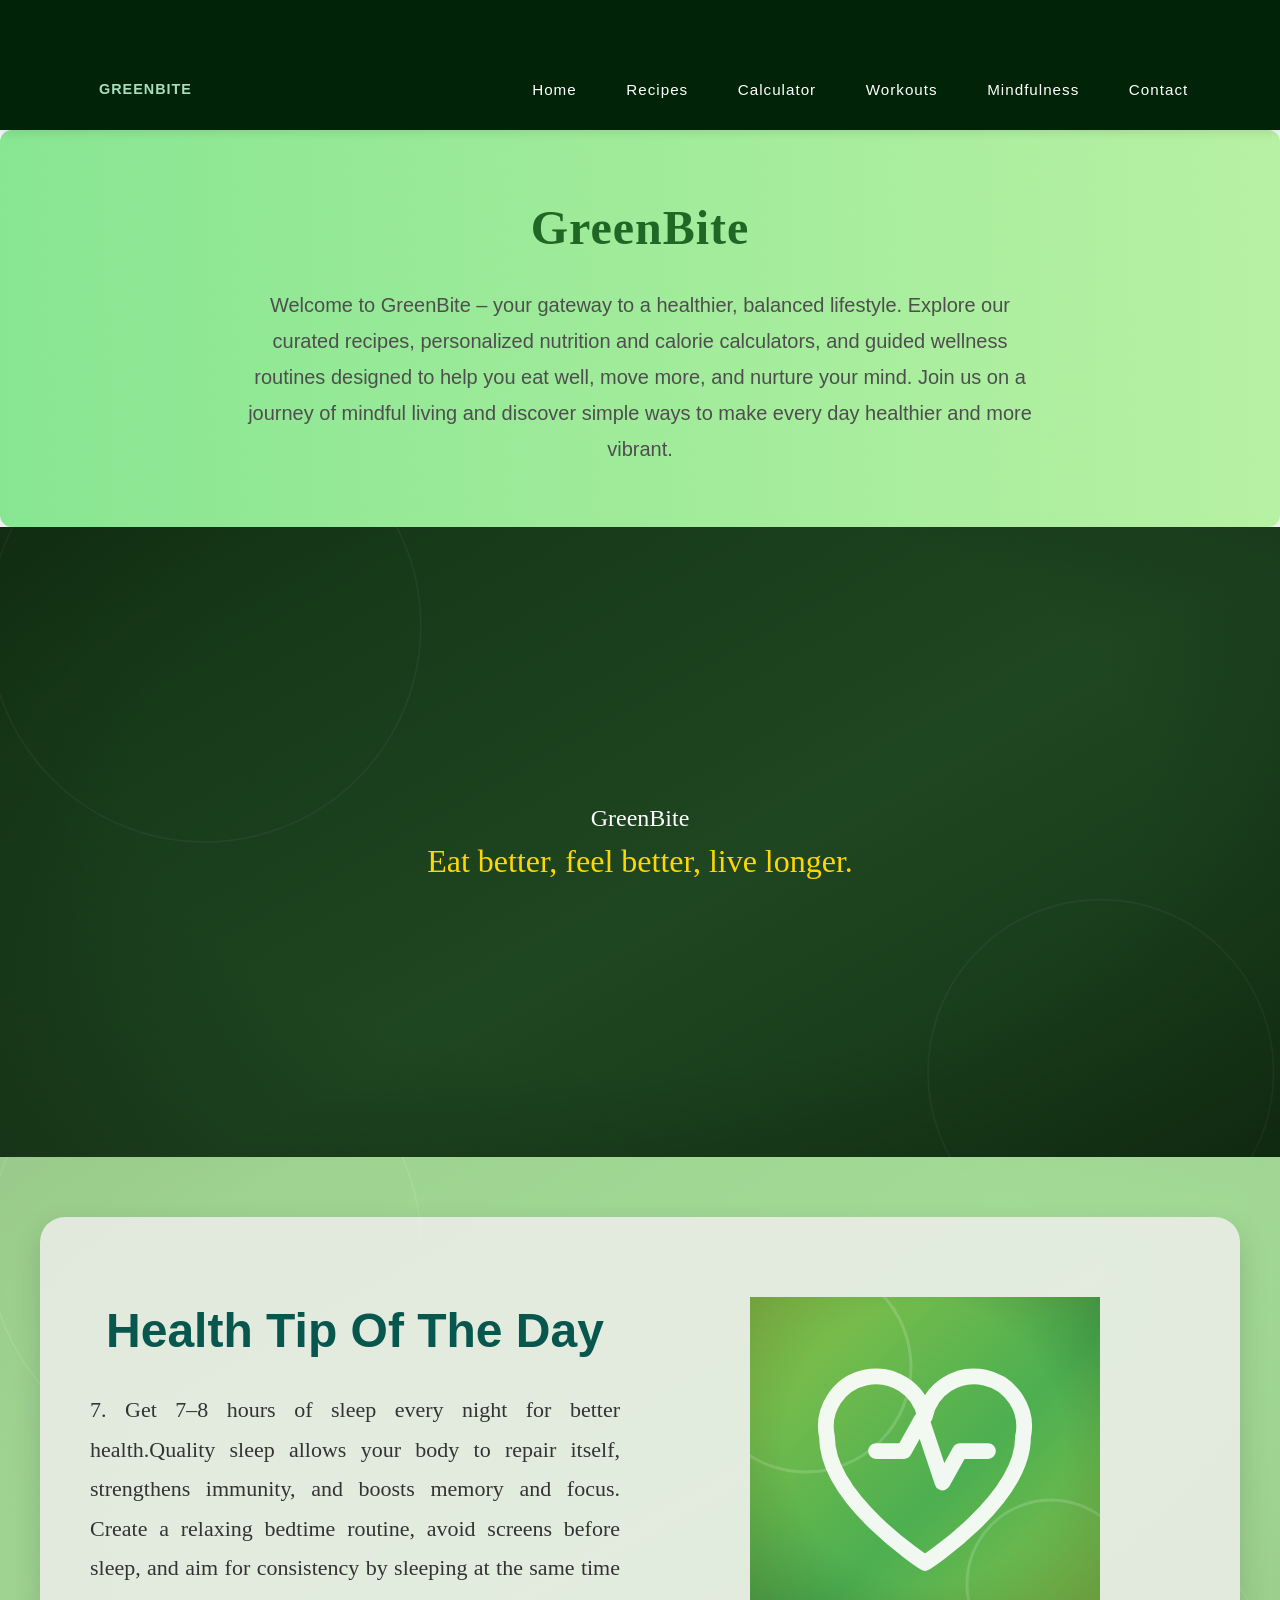
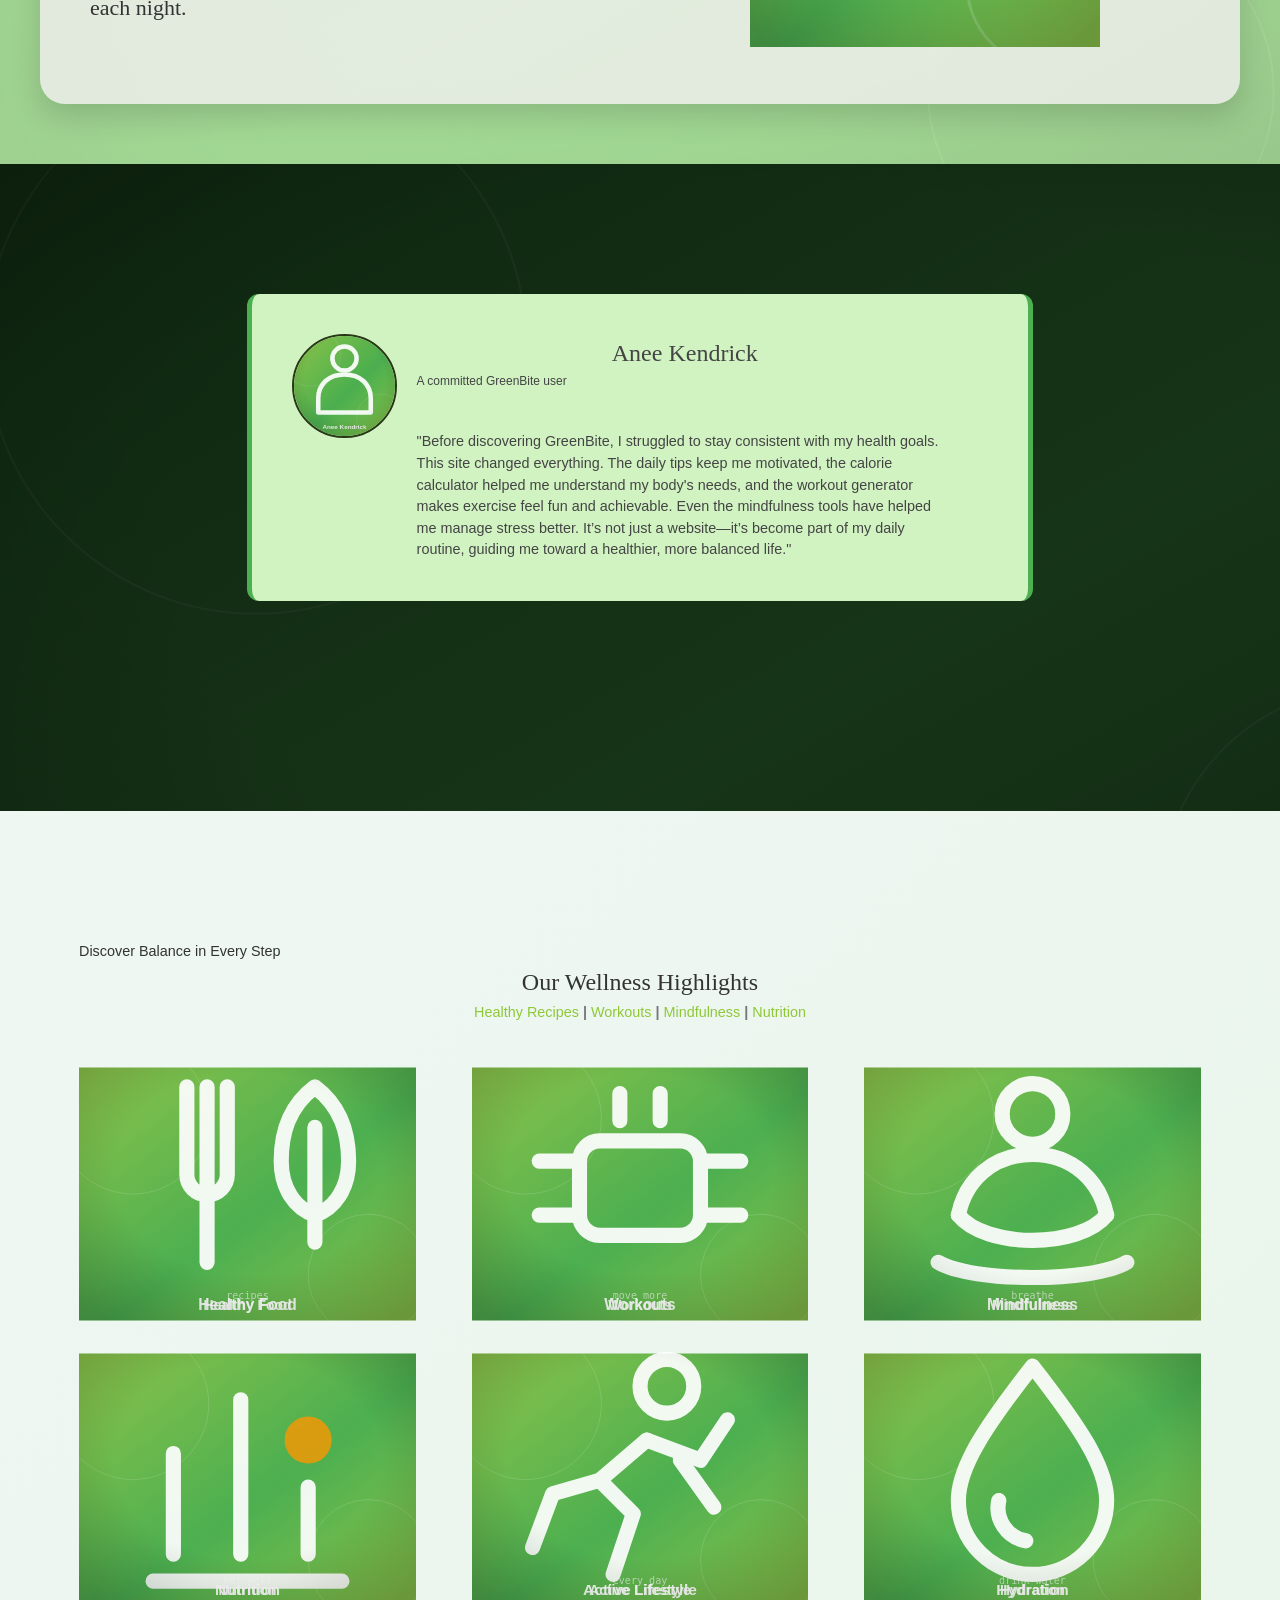
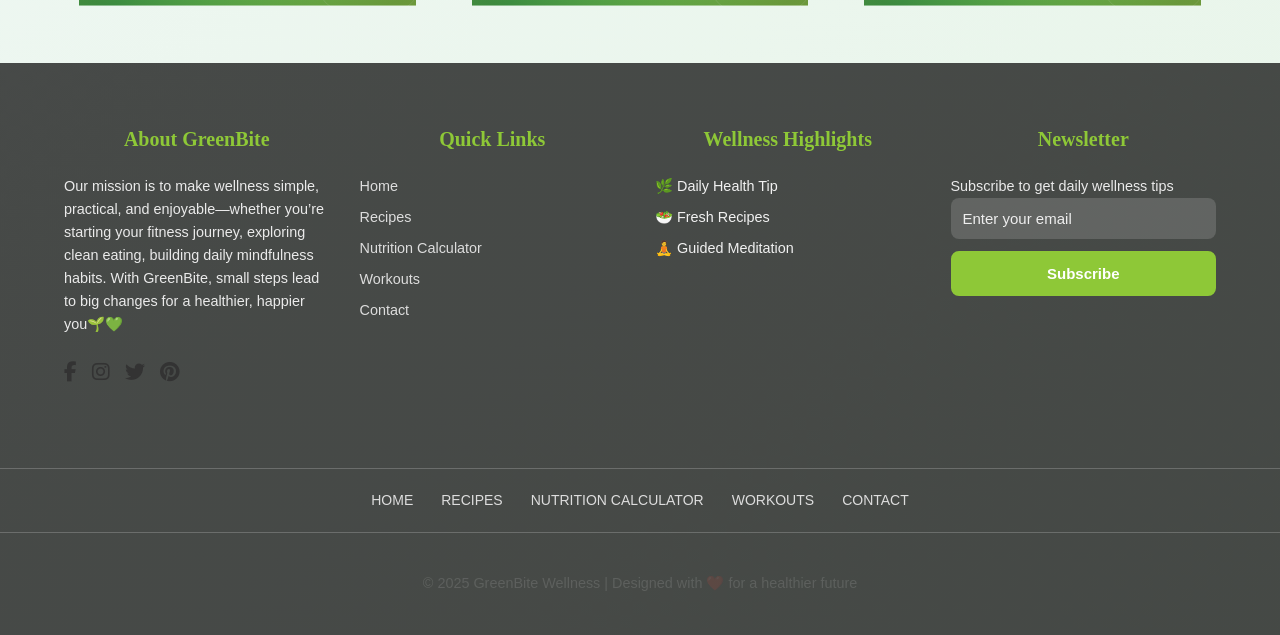
==== commit 586ed319: "Make GreenBite deployable: add missing assets, fix PWA for Pages The site could not have worked on G" ====
--- a/index.html
+++ b/index.html
@@ -14,7 +14,7 @@
       referrerpolicy="no-referrer"
     >
     <link href="https://fonts.googleapis.com/css2?family=Roboto&display=swap" rel="stylesheet">
-    <link rel="icon" type="image/png" href="img/favicon.png">
+    <link rel="icon" type="image/png" href="img/favicon.svg">
       <!-- PWA manifest -->
   <link rel="manifest" href="manifest.json">
   <meta name="theme-color" content="#4CAF50">
@@ -85,7 +85,7 @@
             <p id="dailyTip"></p>
           </div>
           <div class="right-side img-icon">
-            <a href="#"><img src="img/heart.png" alt="heart icon" ></a>
+            <a href="#"><img src="img/heart.svg" alt="heart icon" ></a>
           </div>
         </div>
       </div>
@@ -95,7 +95,7 @@
     <section class="main-quote">
       <div class="container">
         <div class="quote-box d-flex">
-          <img src="img/anne.jpg" alt="Anee Kendrick" >
+          <img src="img/anne.svg" alt="Anee Kendrick" >
           <div class="quote-wrap">
             <h2>Anee Kendrick</h2>
             <span>A committed GreenBite user</span>
@@ -129,32 +129,32 @@
         <div class="portfolio-item">
           <div class="single-portfolio">
             <a href="Recipie.html" class="img-icon">
-              <img src="img/eat.jpg" alt="Healthy food" >
+              <img src="img/eat.svg" alt="Healthy food" >
             </a>
           </div>
           <div class="single-portfolio">
             <a href="Bodyparts.html" class="img-icon">
-              <img src="img/workout.webp" alt="Workout" >
+              <img src="img/workout.svg" alt="Workout" >
             </a>
           </div>
           <div class="single-portfolio">
             <a href="Mindfulness.html" class="img-icon">
-              <img src="img/mindfulness3.jpg" alt="Mindfulness" >
+              <img src="img/mindfulness3.svg" alt="Mindfulness" >
             </a>
           </div>
           <div class="single-portfolio">
             <a href="Recipie.html" class="img-icon">
-              <img src="img/nutrition.jpg" alt="Nutrition" >
+              <img src="img/nutrition.svg" alt="Nutrition" >
             </a>
           </div>
           <div class="single-portfolio">
             <a href="Calculator.html" class="img-icon">
-              <img src="img/workers.webp" alt="Active lifestyle" >
+              <img src="img/workers.svg" alt="Active lifestyle" >
             </a>
           </div>
           <div class="single-portfolio">
             <a href="Bodyparts.html" class="img-icon">
-              <img src="img/Hydration.webp" alt="Hydration" >
+              <img src="img/Hydration.svg" alt="Hydration" >
             </a>
           </div>
         </div>
--- a/style.css
+++ b/style.css
@@ -295,7 +295,7 @@
 .slide-box {
   background: 
   linear-gradient(to right, rgba(232, 245, 233, 0.8), rgba(241, 248, 233, 0.8)),
-  url("img/green.avif");
+  url("img/green.svg");
   overflow: hidden;
   height: 550px;
 }
@@ -394,7 +394,7 @@
       text-align: center;
       height: 70vh;
       background: linear-gradient(rgba(0,0,0,0.6), rgba(0,0,0,0.6)), 
-                  url('https://images.unsplash.com/photo-1510626176961-4b57d4fbad03') no-repeat center center/cover;
+                  url('img/green.svg') no-repeat center center/cover;
       color: white;
       font-family: Georgia, 'Times New Roman', Times, serif;
     }
@@ -418,7 +418,7 @@
 .health-tip {
   background: 
     linear-gradient(rgba(201, 241, 180, 0.7), rgba(201, 241, 180, 0.7)), 
-    url("img/green-food.webp") no-repeat center/cover;
+    url("img/green-food.svg") no-repeat center/cover;
   color: #0a0101;
   padding: 60px 20px;
   height: auto;
@@ -525,7 +525,7 @@
 /* Quote box started */
 .main-quote {
   background: linear-gradient(rgba(0, 0, 0, 0.7), rgba(0, 0, 0, 0.7)),
-    url("img/bg.avif");
+    url("img/bg.svg");
   padding: 80px 0;
   
 }
@@ -884,7 +884,7 @@
 */
 
 .recipeContainer{
-  background: url("img/lightgreen.jpg");
+  background: url("img/lightgreen.svg");
   background-size: 60% ;
 }
 #recipe-header{
@@ -1031,7 +1031,7 @@
 
 */
 .calculatorContainer{
-  background: url("img/BG3.jpg");
+  background: url("img/BG3.svg");
   background-size: 100% 100%;
 
 }
@@ -1110,7 +1110,7 @@
 /*----------------------------------------------------*/
 
 .metabolic-section {
-  background: url("img/laden.jpg");
+  background: url("img/laden.svg");
   
   padding: 40px;
   border-radius: 12px;
@@ -1702,7 +1702,7 @@
   position: relative;
   overflow: hidden;
   
-  background:  url("img/gym4.webp");
+  background:  url("img/gym4.svg");
 
 }
 
@@ -1964,7 +1964,7 @@
    Mindfulness Page Styles
 ========================== */
 #mindfulnessBG{
-  background-image: url("img/BG5.jpeg");
+  background-image: url("img/BG5.svg");
   background-size: 100%;
 }
 /* Layout */
